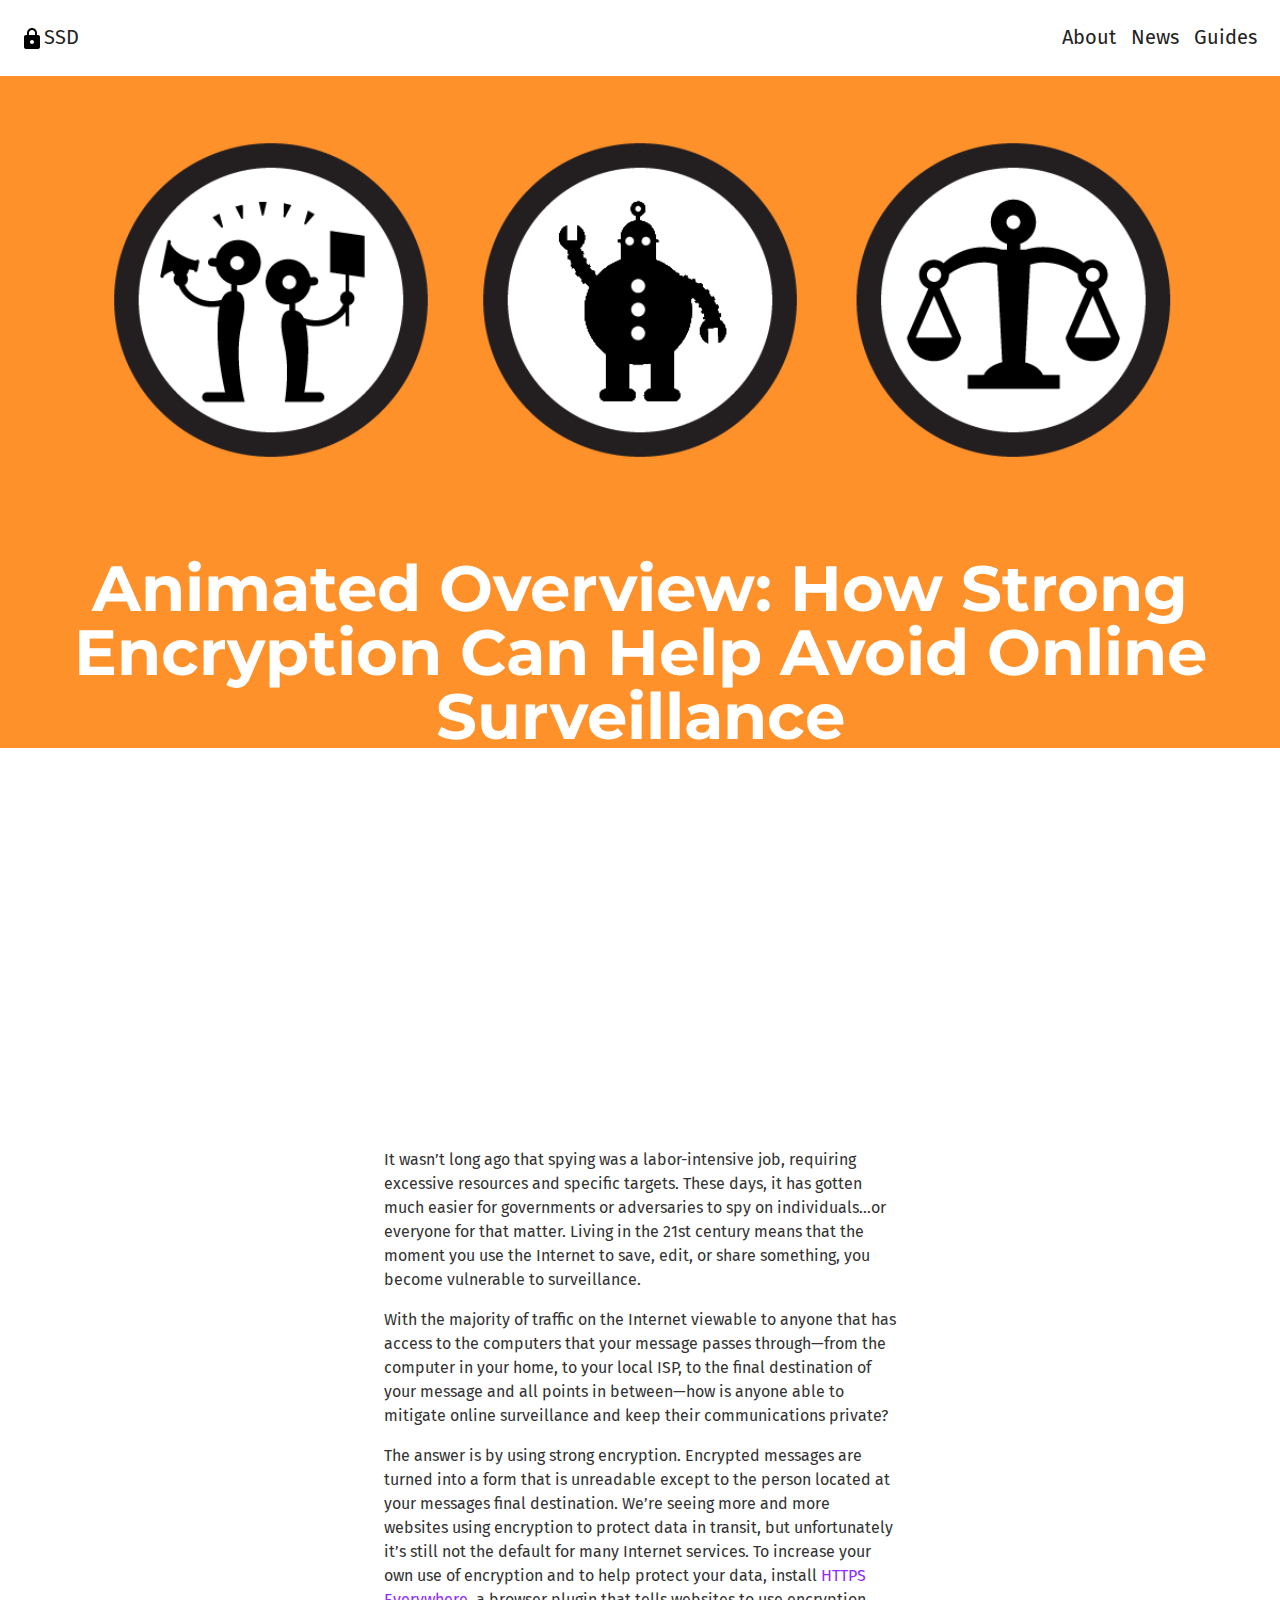
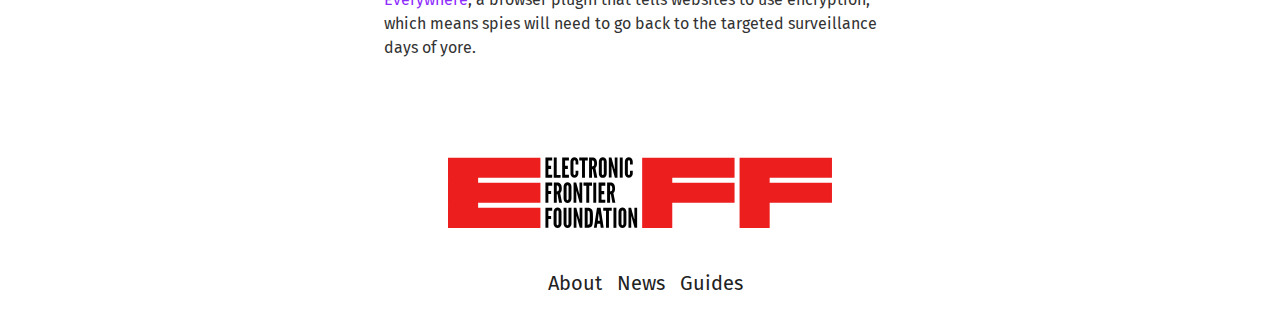
==== article.html @ 68c51fc9 "Initial commit, almost finished." ====
<!DOCTYPE html>
<html>
<head>

	<meta charset="utf-8">
	<meta http-equiv="X-UA-Compatible" content="IE=edge">
	<title>Surveillance Self-Defense: Guides</title>
	<meta name="description" content="An Electronic Frontier Foundation project of tips and tools for safer online communications.">
	
	<!-- Enable responsive layouts; tell browsers not to shrink pages to fit small screens -->
	<meta name="viewport" content="width=device-width, initial-scale=1">

	<!-- Load styles -->
	<!-- For production, combine all of the stylesheets -->
	<link rel="stylesheet" href="css/sitewide.css">
	
	<!-- Webfonts -->
	<link href="https://fonts.googleapis.com/css?family=Fira+Sans|Montserrat:700" rel="stylesheet">

</head>
<body class="homepage">
<!-- Change this classname for each page/type! -->

	<!-- Page content typically goes inside the container -->
	<div class="container">

		<div class="navbar">
			<div class="part1">
				<a href="index.html"><img src="img/lock.svg">SSD</img></a>
			</div>
			<div class="part2">
				<a class="navlinks" href="about.html">About</a>
				<a class="navlinks" href="index.html">News</a>
				<a class="navlinks" href="index.html#guides">Guides</a>
			</div>

		</div>

		<div class="pagetitleblock">
		</div>
		<div class="ptb2">
			<h1 class="pagetitle">Animated Overview: How Strong Encryption Can Help Avoid Online Surveillance</h1>
		</div>

		<div class="vid">
			<iframe allowfullscreen="" mozallowfullscreen="true" src="https://archive.org/embed/tips-to-help-avoid-online-surveillance?autoplay=0" webkitallowfullscreen="true" width="640" height="360" frameborder="0"></iframe>
		</div>

		<div class="textblock">
			<p>It wasn’t long ago that spying was a labor-intensive job, requiring excessive resources and specific targets. These days, it has gotten much easier for governments or adversaries to spy on individuals…or everyone for that matter. Living in the 21st century means that the moment you use the Internet to save, edit, or share something, you become vulnerable to surveillance.</p>
			<p>With the majority of traffic on the Internet viewable to anyone that has access to the computers that your message passes through—from the computer in your home, to your local ISP, to the final destination of your message and all points in between—how is anyone able to mitigate online surveillance and keep their communications private?</p>
			<p>The answer is by using strong encryption. Encrypted messages are turned into a form that is unreadable except to the person located at your messages final destination. We’re seeing more and more websites using encryption to protect data in transit, but unfortunately it’s still not the default for many Internet services. To increase your own use of encryption and to help protect your data, install <a href="https://www.eff.org/https-everywhere">HTTPS Everywhere</a>, a browser plugin that tells websites to use encryption, which means spies will need to go back to the targeted surveillance days of yore.</p>
		</div>

		<div class="footer">
			<p class="footerimg"><a href="https://eff.org"> <img class="footerimg" src="img/eff.svg" alt="EFF Logo"> </a></p>
			<div class="navbar">
					<a class="navlinks" href="about.html">About</a>
					<a class="navlinks" href="index.html">News</a>
					<a class="navlinks" href="index.html#guides">Guides</a>
				</div>
		</div>

	</div><!-- end container -->
	
</body>
</html>
---- css/sitewide.css ----
/* ------------------------------------------------------------ */
/* imports and utilities */

/* 3rd-party CSS files */
@import 'vendor/h5bp-head.css';
@import 'vendor/normalize.css';
@import 'vendor/h5bp-tail.css';

/* use a more intuitive box sizing model (http://is.gd/wNVjAo) */
* { -moz-box-sizing: border-box; -webkit-box-sizing: border-box; box-sizing: border-box; }

/* Scale down images and embedded videos so they don't overflow their parents */
img, object { max-width: 100%; }

/*	Development/layout aid. Remove the comments
	on this rule in order to draw boxes around DIVs
	and other elements used for layout. */
/* 
div, main, article, section, aside, hgroup, header, footer, address, nav {
	border: 1px solid rgba(255,0,0,0.15) !important;
	background: rgba(255,0,0,0.05) !important;		
}
*/


/* ------------------------------------------------------------ */
/* start project-specifc styles below this line */

body {
	font-family: "Fira Sans", "Helvetica Neue", Helvetica, Arial, sans-serif;
	font-size: 16px;
	line-height: 1.5em;
	color: #333;
}

a:link {
	color: #8e2bff;
	text-decoration: none;
}

a:visited {
	color: #8e2bff;
}

.navbar {
	background-color: white;
	min-height: 3em;
	padding-top: 1.25em;
	padding-bottom: 1.25em; 
	font-size: 1.25em;
}

.part1 {
	display: inline-block;
	width: 50%;
	padding-left: 1em;
}

.part2 {
	display: inline-block;
	text-align: right;
	width: 49%;
	padding-right: 0.75em;
}

.navlinks {
	padding-left: 0.5em;
}

.navbar a:link {
	color: #222;
	text-decoration: none;
}

.navbar a:visited {
	color: #222;
}

.navbar a:hover {
	color: #8e2bff;
}

.titlebox {
	text-align: center;
	padding-top: 2em;
	padding-bottom: 4em; 
}

.title {
	font-size: 6.5vw;
	font-family: "Montserrat", "Helvetica Neue", Helvetica, Arial, sans-serif;
}

.icon {
	height: 3.5vw;
	margin-right: 0.1em;
}

.block {
	background-color: #FF912B;
	min-height: 28em;
	width: 70%;
	float: left;
	display: grid;
	grid-template-columns: 1fr 1fr 1fr;
	margin-bottom: 3em;
	display: flex;
	align-items: center;
	justify-content: center;
}

.block a {
	color: white;
	font-size: 1.25em;
}

.block img {
	width: 70%;
}

.blocka {
	grid-column: 1/2;
	text-align: center;
}

.blockb {
	grid-column: 2/3;
	text-align: center;
}

.blockc {
	grid-column: 3/4;
	text-align: center; 	
}

.sideblock {
	background-color: #8e2bff;
	width: 30%;
	min-height: 28em;
	float: right;
	margin-bottom: 3em;
}

.sidetitle {
	font-size: 5em;
	text-align: center;
	line-height: 1em;
	color: white;
	margin-top: 1.8em;
}

.pagetitleblock {
	background-color: #FF912B;
	background-image: url(../img/about.png);
	min-height: 28em;
	background-size: cover;
	max-width: 100%;
	background-position: center;
}

.ptb2 {
	background-color: #FF912B;
	min-height: 10em;
	padding-top: 2em;
}

.pagetitle {
	color: white;
	font-size: 5vw;
	font-family: "Montserrat", "Helvetica Neue", Helvetica, Arial, sans-serif;
	line-height: 5vw;
	text-align: center;
	margin: 0;

}

.fronttext {
	margin-left: 10%;
	margin-right: 10%;
	font-size: 1.5em;
	line-height: 1.25em;
}

.popguides {
	display: grid;
	grid-template-columns: 1fr 1fr 1fr;
	justify-items: center;
}

.popguides a {
	color: white;
}

.poptitle {
	grid-column: 1/2;
	font-size: 2em;
}

.pop1 {
	background: #8e2bff;
	color: white;
	width: 10em;
	height: 6em;
	text-align: center;
	grid-column: 1/2;
	margin-bottom: 2em;
	padding-left: 1em;
	padding-right: 1em;
	display: flex;
	align-items: center;
	justify-self: right;
}

.pop2 {
	background: #8e2bff;
	color: white;
	width: 10em;
	height: 6em;
	text-align: center;
	grid-column: 2/3;
	padding-left: 1em;
	padding-right: 1em;
	display: flex;
	align-items: center;
}

.pop3 {
	background: #8e2bff;
	color: white;
	width: 10em;
	height: 6em;
	text-align: center;
	grid-column: 3/4;
	padding-left: 1em;
	padding-right: 1em;
	display: flex;
	align-items: center;
	justify-self: left;
}

.pop4 {
	background: #8e2bff;
	color: white;
	width: 10em;
	height: 6em;
	text-align: center;
	grid-column: 1/2;
	padding-left: 1em;
	padding-right: 1em;
	display: flex;
	align-items: center;
	justify-self: right;
}

.pop5 {
	background: #8e2bff;
	color: white;
	width: 10em;
	height: 6em;
	text-align: center;
	grid-column: 2/3;
	padding-left: 1em;
	padding-right: 1em;
	display: flex;
	align-items: center;
}

.pop6 {
	background: #8e2bff;
	color: white;
	width: 10em;
	height: 6em;
	text-align: center;
	grid-column: 3/4;
	padding-left: 1em;
	padding-right: 1em;
	display: flex;
	align-items: center;
	justify-self: left;
}

.guides {
	margin-top: 4em;
	display: grid;
	grid-template-columns: 0.5fr 1fr 0.25fr 1fr 0.25fr 1fr 0.25fr 1fr 0.5fr;
	background-color: #8e2bff;
	color: white;
}

.col1 {
	grid-column: 2/3;
}

.col2 {
	grid-column: 4/5;
}

.col3 {
	grid-column: 6/7;
}

.col4 {
	grid-column: 8/9;
}

.guides a {
	color: white;
}

.textblock {
	margin-right: 30vw;
	margin-left: 30vw;
}

.vid {
	display: flex;
	justify-content: center;
	margin-top: 1.5em;
}

.footer {
	background-color: white;
	min-height: 10em;
	text-align: center;
}

.footerimg {
	margin-top: 5em;
	margin-bottom: 1em;
}

.footer img {
	width: 30%;
}

.footer p {
	margin: 0;
}



/* ------------------------------------------------------------ */
/* media query containing styles for smaller screens */
@media (max-width: 720px) {

	.part1 {
		width: auto;
	}

	.part2 {
		width: auto;
		float: right;
	}

	.title {
		font-size: 2.5em;
		line-height: 1em;
		margin-left: 0.5em;
		margin-right: 0.5em;
		margin-top: 0em;
	}

	.sidetitle {
		font-size: 2em;
	}

	.icon {
		height: 0.5em;
	}

	.titlebox {
		padding: 0em;
	}

	.sidetitle {
		margin-top: 0em;
		margin-bottom: 0em;
	}

	.blockc p {
		margin-bottom: 0em;
	}

	.block {
		display: block;
		float: none;
		width: 100%;
		margin-bottom: 0em;
		padding-top: 1em;
		padding-bottom: 1em;
	}

	.sideblock {
		float: none;
		width: 100%;
		min-height: 3em;
		margin-bottom: 0em;
		padding-top: 1em;
		padding-bottom: 1em;
	}

	.block img {
		width: 30%;
	}

	.popguides {
		display: block;
		margin-left: 0em;
		margin-right: 0em;
	}

	.poptitle {
		text-align: center;
		line-height: 1.25em;
	}

	.pop1 {
		margin: auto;
		margin-bottom: 1em;
	}

	.pop2 {
		margin: auto;
		margin-bottom: 1em;
	}

	.pop3 {
		margin: auto;
		margin-bottom: 1em;
	}

	.pop4 {
		margin: auto;
		margin-bottom: 1em;
	}

	.pop5 {
		margin: auto;
		margin-bottom: 1em;
	}

	.pop6 {
		margin: auto;
		margin-bottom: 1em;
	}

	.guides {
		display: block;
		padding: 1em;
		margin-top: 2em;
	}

	.textblock {
		margin-left: 1em;
		margin-right: 1em;
	}

	.pagetitle {
		font-size: 1.5em;
		margin-left: 1em;
		margin-right: 1em;
		line-height: 1.25em;
	}

	.pagetitleblock {
		min-height: 10em;
	}

	.ptb2 {
		min-height: auto;
		padding-bottom: 2em;
	}

	.footer img {
		width: 70%;
		margin-top: 2em;	
	}

} /* end media query */
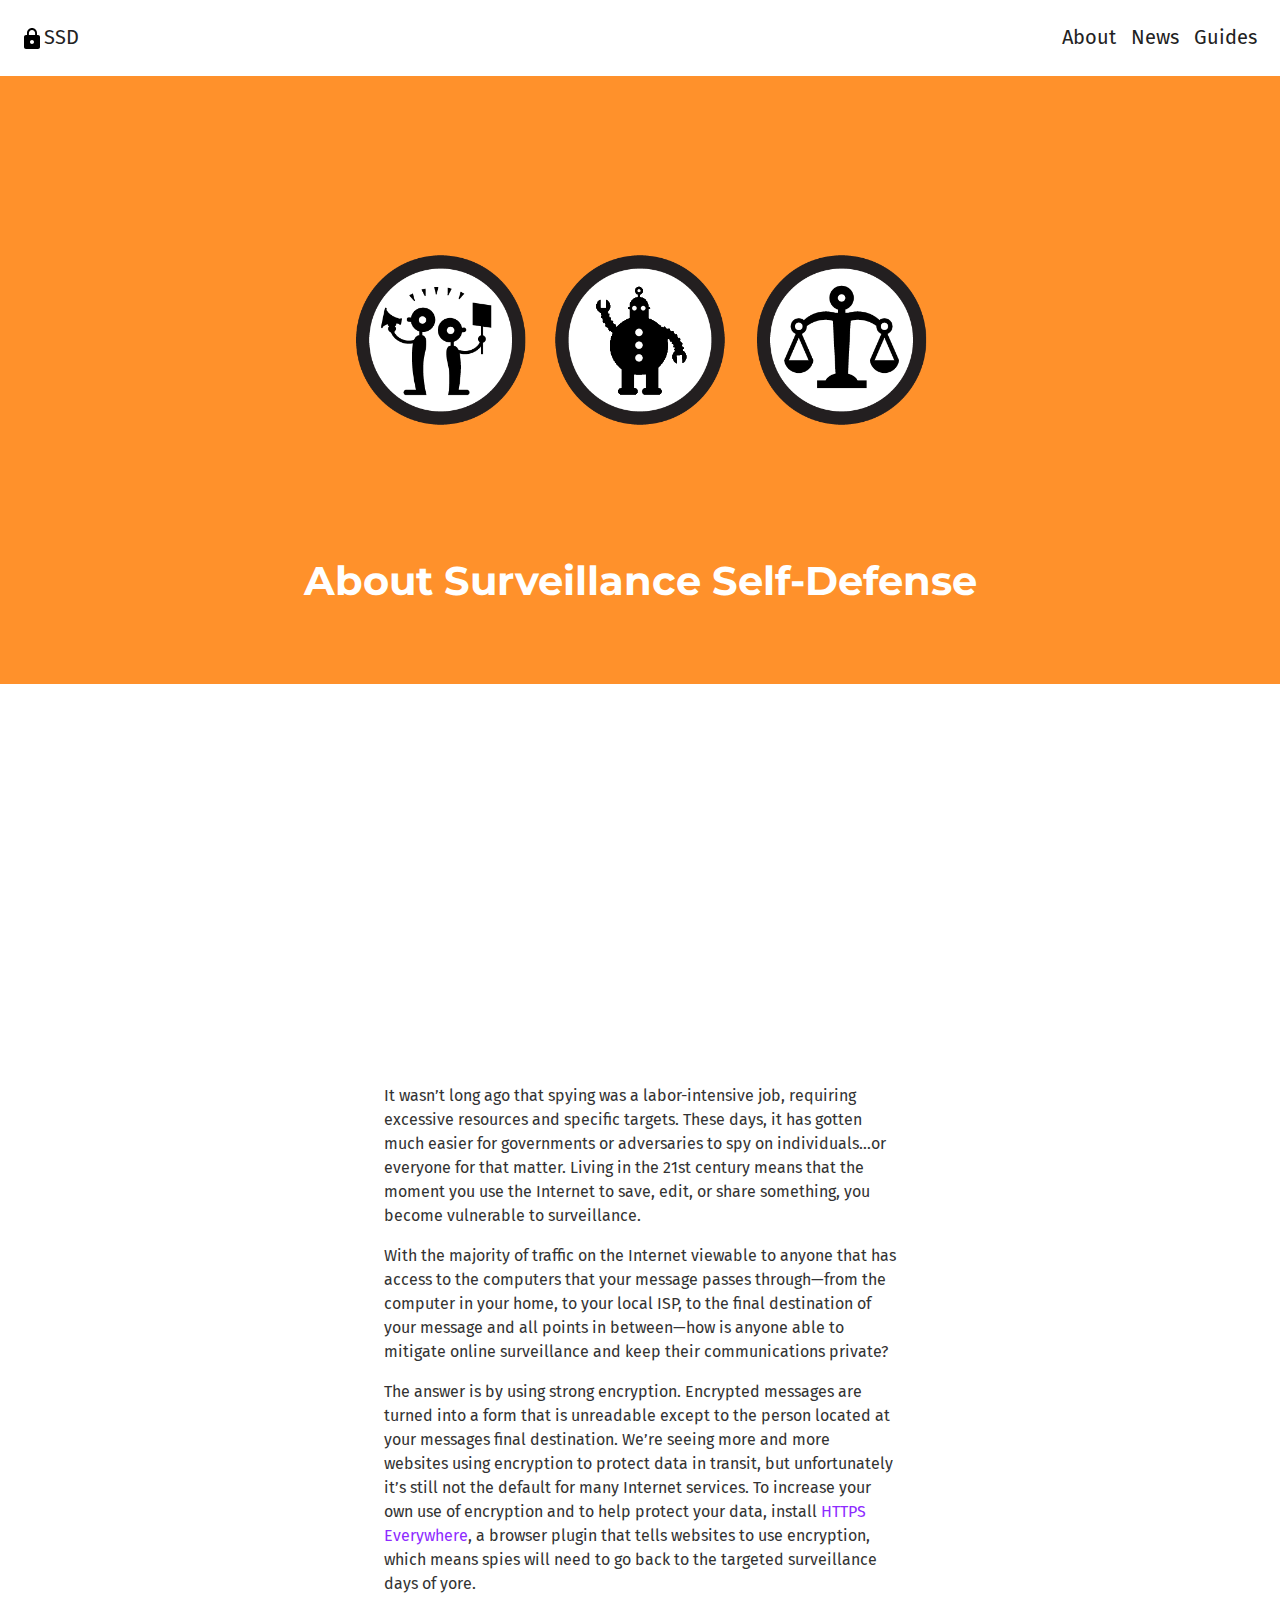
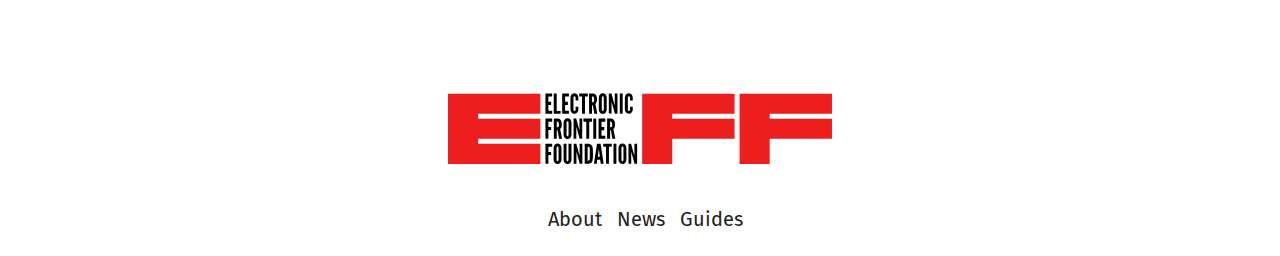
==== commit 87b4f125: "Finishing touches" ====
--- a/article.html
+++ b/article.html
@@ -37,9 +37,12 @@
 		</div>
 
 		<div class="pagetitleblock">
+			<div class="pagetitleimage"></div>
+			<img href="img/about.png"></img>
 		</div>
+
 		<div class="ptb2">
-			<h1 class="pagetitle">Animated Overview: How Strong Encryption Can Help Avoid Online Surveillance</h1>
+			<h1 class="pagetitle">About Surveillance Self-Defense</h1>
 		</div>
 
 		<div class="vid">
--- a/css/sitewide.css
+++ b/css/sitewide.css
@@ -151,11 +151,23 @@
 
 .pagetitleblock {
 	background-color: #FF912B;
+	min-height: 28em;
+	max-width: 100%;
+	display: flex;
+	flex-direction: column;
+	justify-content: center;
+}
+
+.pagetitleimage {
+	background-color: #FF912B;
 	background-image: url(../img/about.png);
-	min-height: 28em;
-	background-size: cover;
-	max-width: 100%;
+	min-height: 15em;
 	background-position: center;
+	background-size: 90%;
+	margin-left: 20%;
+	margin-right: 20%;
+	margin-top: 5em;
+
 }
 
 .ptb2 {
@@ -166,18 +178,22 @@
 
 .pagetitle {
 	color: white;
-	font-size: 5vw;
+	font-size: 2.5em;
 	font-family: "Montserrat", "Helvetica Neue", Helvetica, Arial, sans-serif;
-	line-height: 5vw;
+	line-height: 1.25em;
 	text-align: center;
 	margin: 0;
-
+	padding-bottom: 1em;
 }
 
 .fronttext {
 	margin-left: 10%;
 	margin-right: 10%;
 	font-size: 1.5em;
+	line-height: 1.25em;
+}
+
+.subtitling {
 	line-height: 1.25em;
 }
 
@@ -466,9 +482,14 @@
 		min-height: 10em;
 	}
 
+	.pagetitleimage {
+		min-height: 12em;
+		margin: 0em;
+	}
+
 	.ptb2 {
 		min-height: auto;
-		padding-bottom: 2em;
+		padding: 0em;
 	}
 
 	.footer img {
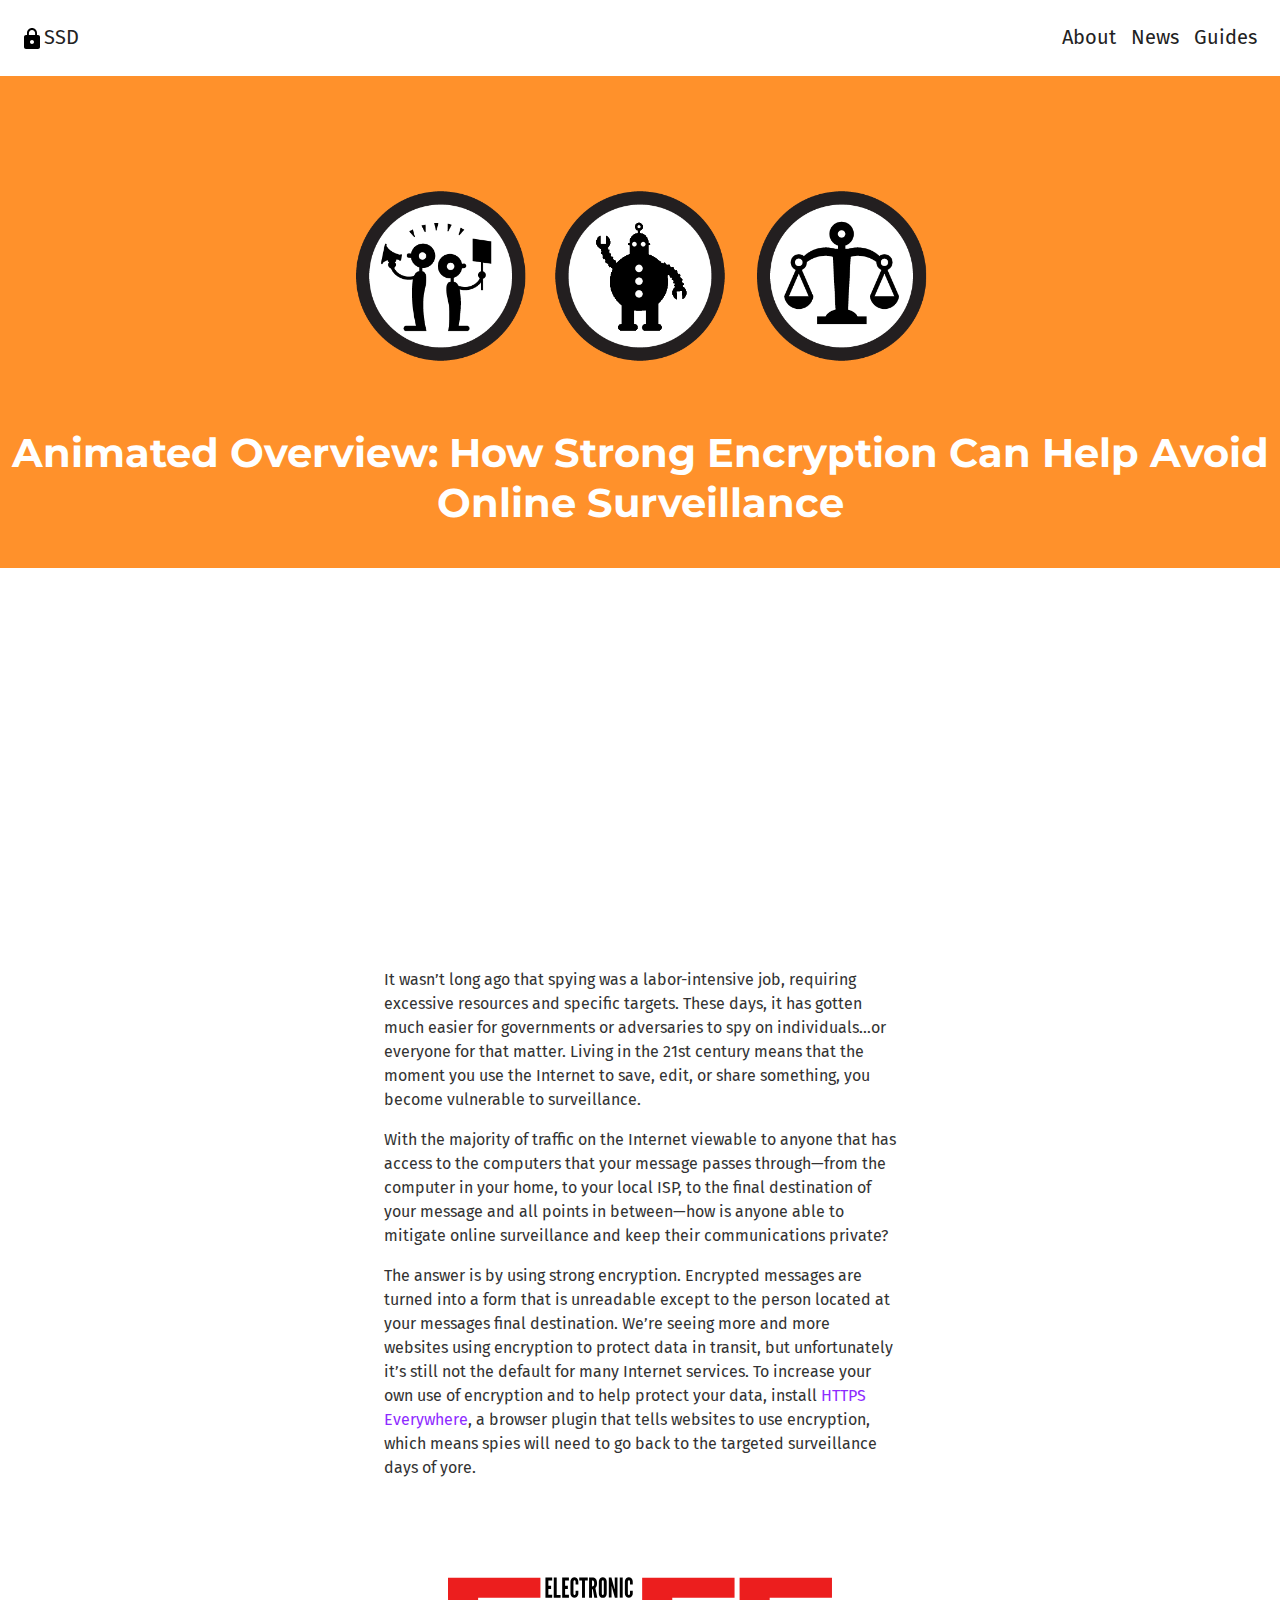
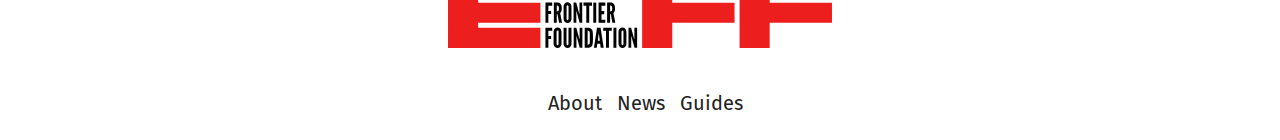
==== commit b2126f0c: "small late fixes" ====
--- a/article.html
+++ b/article.html
@@ -42,7 +42,7 @@
 		</div>
 
 		<div class="ptb2">
-			<h1 class="pagetitle">About Surveillance Self-Defense</h1>
+			<h1 class="pagetitle">Animated Overview: How Strong Encryption Can Help Avoid Online Surveillance</h1>
 		</div>
 
 		<div class="vid">
--- a/css/sitewide.css
+++ b/css/sitewide.css
@@ -151,7 +151,7 @@
 
 .pagetitleblock {
 	background-color: #FF912B;
-	min-height: 28em;
+	/* min-height: 28em; */
 	max-width: 100%;
 	display: flex;
 	flex-direction: column;
